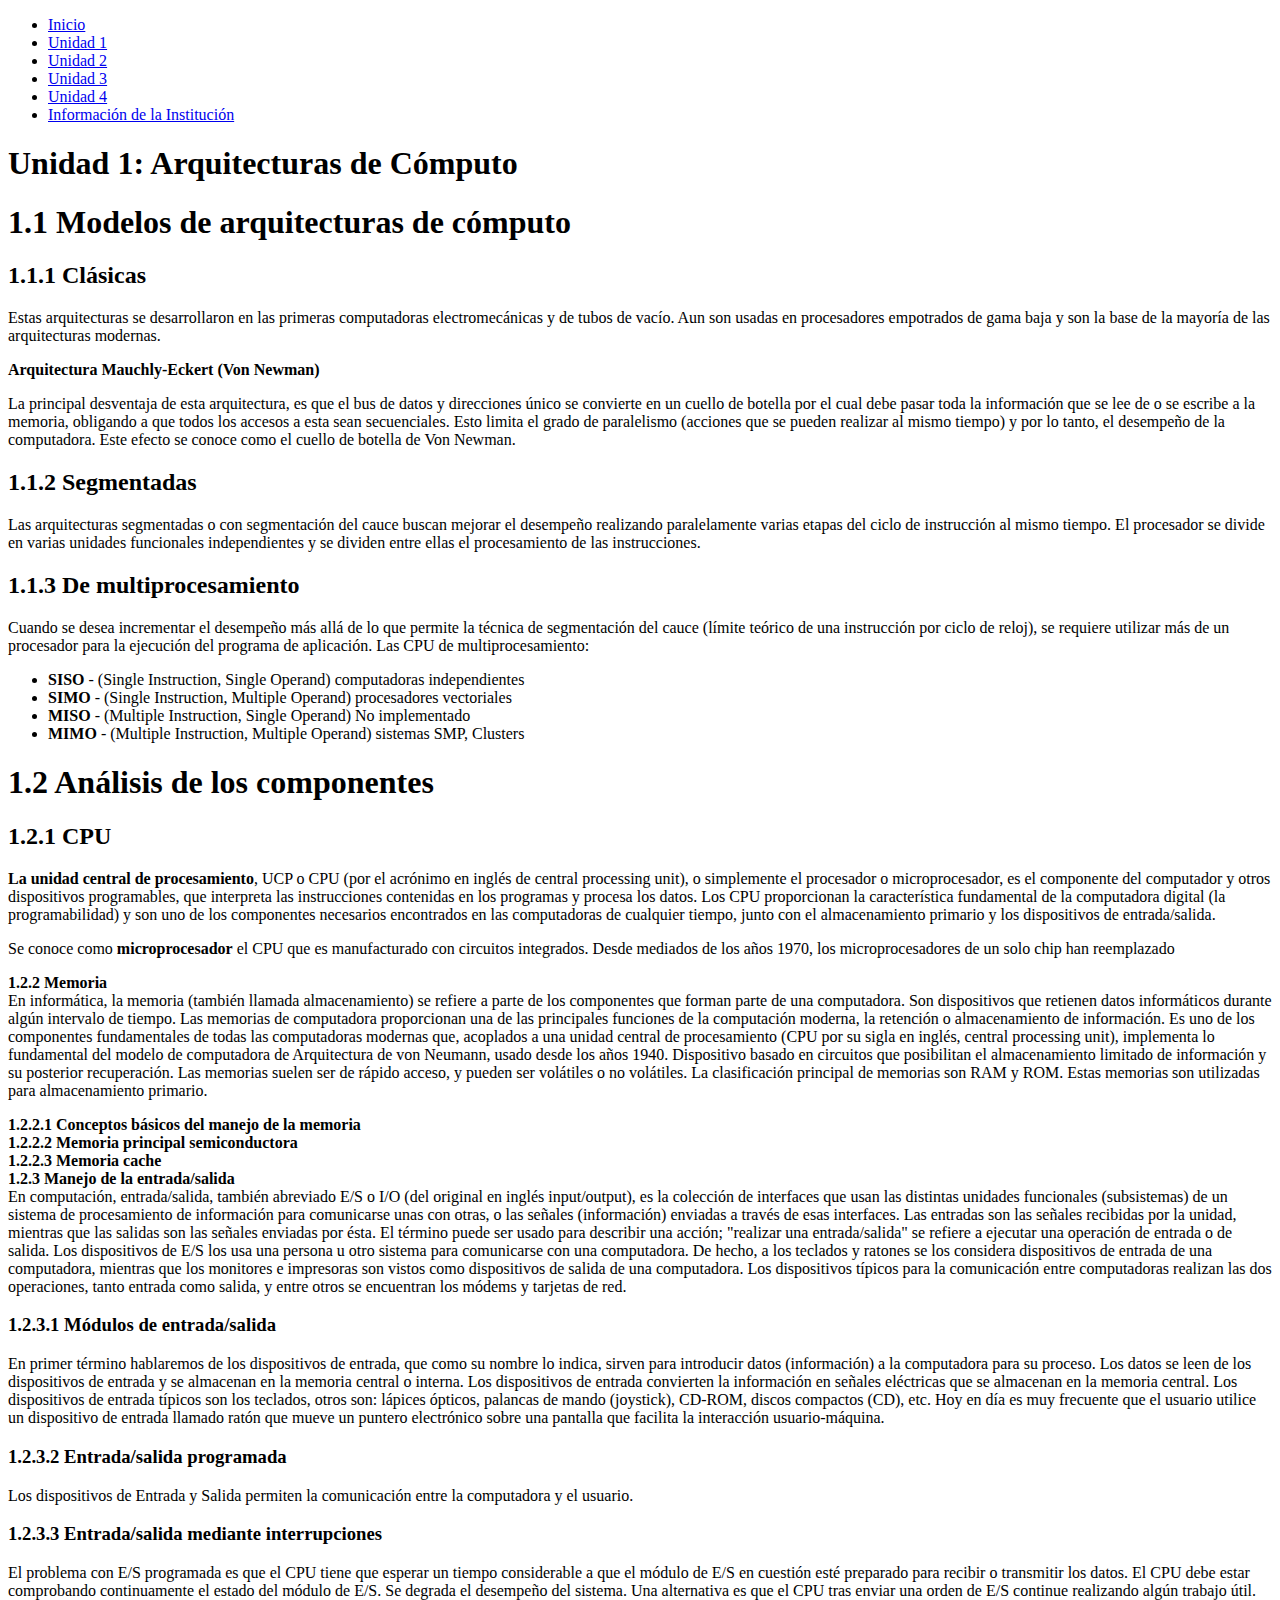
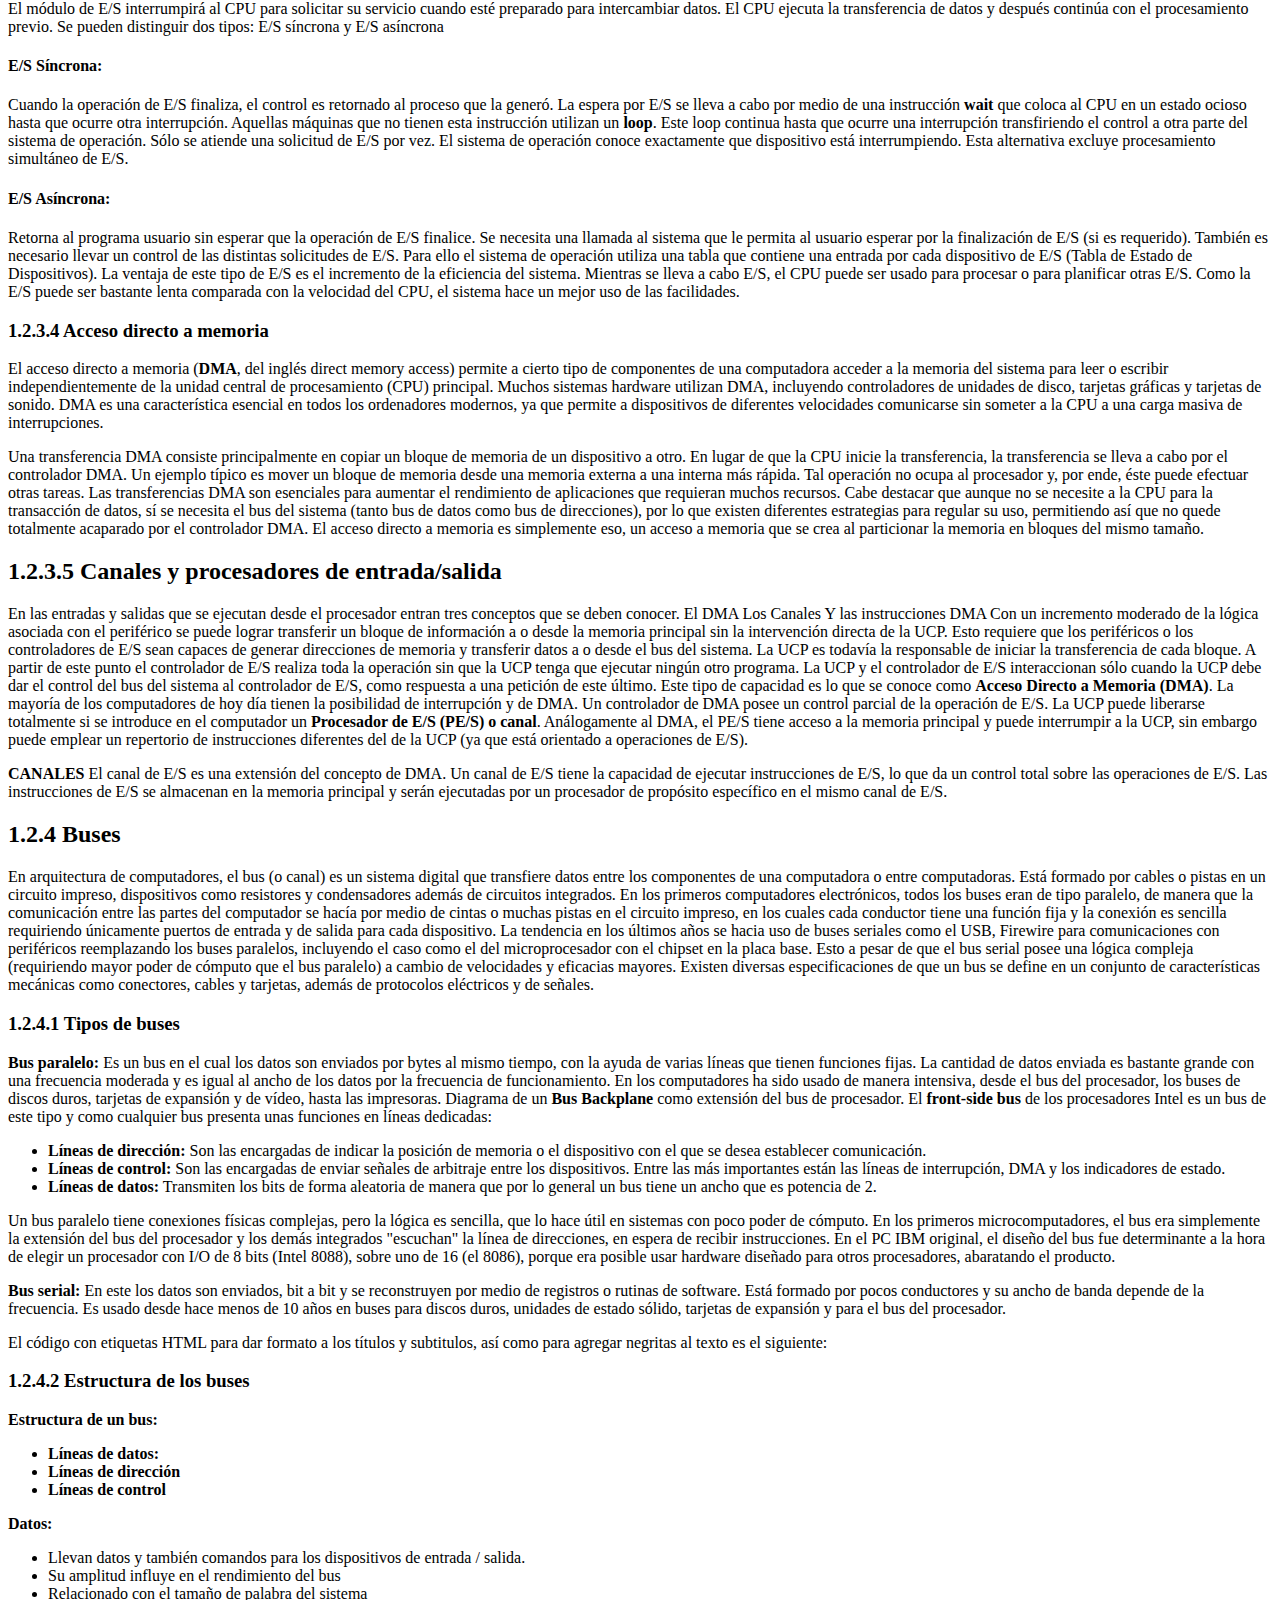
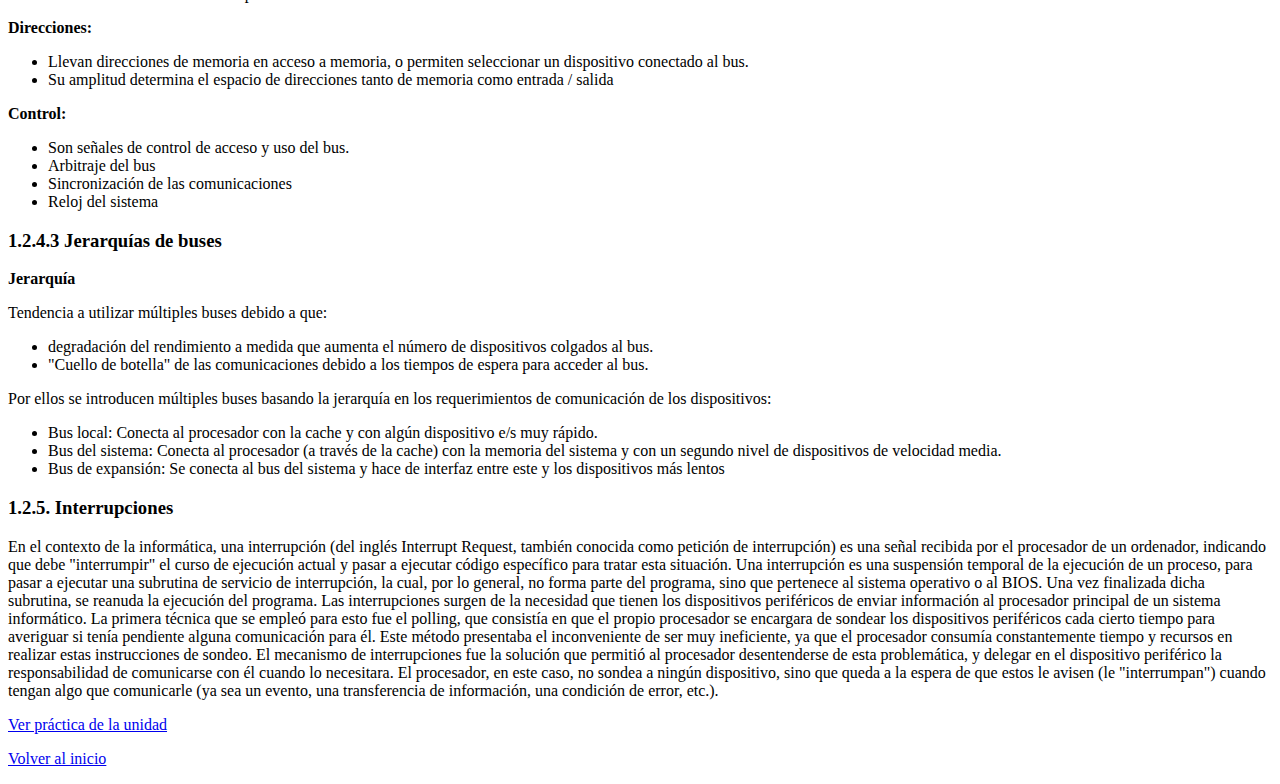
==== unidad1.html @ a1f37a38 "Initial commit" ====
<!DOCTYPE html>
<html>
<head>
  <title>Subtema 1 - Arquitectura de Computadoras</title>
  <link rel="stylesheet" type="text/css" href="../CSS/style.css">
</head>
<body>

  <nav>
    <ul>
      <li><a href="index.html">Inicio</a></li>
      <li><a href="unidad1.html">Unidad 1</a></li>
      <li><a href="unidad2.html">Unidad 2</a></li>
      <li><a href="unidad3.html">Unidad 3</a></li>
      <li><a href="unidad4.html">Unidad 4</a></li>
      <li><a href="https://saltillo.tecnm.mx/">Información de la Institución</a></li>
    </ul>
  </nav>

  <div class="titulo-principal">
    <h1>Unidad 1: Arquitecturas de Cómputo</h1>
  </div>

  <div class="contenido">
    <h1>1.1 Modelos de arquitecturas de cómputo</h1>
    <h2>1.1.1 Clásicas</h2>
    <p>Estas arquitecturas se desarrollaron en las primeras computadoras electromecánicas y de tubos de vacío. Aun son usadas en procesadores empotrados de gama baja y son la base de la mayoría de las arquitecturas modernas.</p>
    <p><strong>Arquitectura Mauchly-Eckert (Von Newman)</strong></p>
    <p>La principal desventaja de esta arquitectura, es que el bus de datos y direcciones único se convierte en un cuello de botella por el cual debe pasar toda la información que se lee de o se escribe a la memoria, obligando a que todos los accesos a esta sean secuenciales. Esto limita el grado de paralelismo (acciones que se pueden realizar al mismo tiempo) y por lo tanto, el desempeño de la computadora. Este efecto se conoce como el cuello de botella de Von Newman.</p>
    <h2>1.1.2 Segmentadas</h2>
    <p>Las arquitecturas segmentadas o con segmentación del cauce buscan mejorar el desempeño realizando paralelamente varias etapas del ciclo de instrucción al mismo tiempo. El procesador se divide en varias unidades funcionales independientes y se dividen entre ellas el procesamiento de las instrucciones.</p>
    <h2>1.1.3 De multiprocesamiento</h2>
    <p>Cuando se desea incrementar el desempeño más allá de lo que permite la técnica de segmentación del cauce (límite teórico de una instrucción por ciclo de reloj), se requiere utilizar más de un procesador para la ejecución del programa de aplicación. Las CPU de multiprocesamiento:</p>
    <ul>
      <li><strong>SISO</strong> - (Single Instruction, Single Operand) computadoras independientes</li>
      <li><strong>SIMO</strong> - (Single Instruction, Multiple Operand) procesadores vectoriales</li>
      <li><strong>MISO</strong> - (Multiple Instruction, Single Operand) No implementado</li>
      <li><strong>MIMO</strong> - (Multiple Instruction, Multiple Operand) sistemas SMP, Clusters</li>
    </ul>
    <h1>1.2 Análisis de los componentes</h1>
    <h2>1.2.1 CPU</h2>
    <p><strong>La unidad central de procesamiento</strong>, UCP o CPU (por el acrónimo en inglés de central processing unit), o simplemente el procesador o microprocesador, es el componente del computador y otros dispositivos programables, que interpreta las instrucciones contenidas en los programas y procesa los datos. Los CPU proporcionan la característica fundamental de la computadora digital (la programabilidad) y son uno de los componentes necesarios encontrados en las computadoras de cualquier tiempo, junto con el almacenamiento primario y los dispositivos de entrada/salida.</p>

  <p>Se conoce como <strong>microprocesador</strong> el CPU que es manufacturado con circuitos integrados. Desde mediados de los años 1970, los microprocesadores de un solo chip han reemplazado</p>

  <p><strong>1.2.2 Memoria</strong><br>En inform&aacute;tica, la memoria (tambi&eacute;n llamada almacenamiento) se refiere a parte de los componentes que forman parte de una computadora. Son dispositivos que retienen datos inform&aacute;ticos durante alg&uacute;n intervalo de tiempo. Las memorias de computadora proporcionan una de las principales funciones de la computaci&oacute;n moderna, la retenci&oacute;n o almacenamiento de informaci&oacute;n. Es uno de los componentes fundamentales de todas las computadoras modernas que, acoplados a una unidad central de procesamiento (CPU por su sigla en ingl&eacute;s, central processing unit), implementa lo fundamental del modelo de computadora de Arquitectura de von Neumann, usado desde los a&ntilde;os 1940. Dispositivo basado en circuitos que posibilitan el almacenamiento limitado de informaci&oacute;n y su posterior recuperaci&oacute;n. Las memorias suelen ser de r&aacute;pido acceso, y pueden ser vol&aacute;tiles o no vol&aacute;tiles. La clasificaci&oacute;n principal de memorias son RAM y ROM. Estas memorias son utilizadas para almacenamiento primario.</p>

  <p><strong>1.2.2.1 Conceptos b&aacute;sicos del manejo de la memoria</strong><br><strong>1.2.2.2 Memoria principal semiconductora</strong><br><strong>1.2.2.3 Memoria cache</strong><br><strong>1.2.3 Manejo de la entrada/salida</strong><br>En computaci&oacute;n, entrada/salida, tambi&eacute;n abreviado E/S o I/O (del original en ingl&eacute;s input/output), es la colecci&oacute;n de interfaces que usan las distintas unidades funcionales (subsistemas) de un sistema de procesamiento de informaci&oacute;n para comunicarse unas con otras, o las se&ntilde;ales (informaci&oacute;n) enviadas a trav&eacute;s de esas interfaces. Las entradas son las se&ntilde;ales recibidas por la unidad, mientras que las salidas son las se&ntilde;ales enviadas por &eacute;sta. El t&eacute;rmino puede ser usado para describir una acci&oacute;n; &quot;realizar una entrada/salida&quot; se refiere a ejecutar una operaci&oacute;n de entrada o de salida. Los dispositivos de E/S los usa una persona u otro sistema para comunicarse con una computadora. De hecho, a los teclados y ratones se los considera dispositivos de entrada de una computadora, mientras que los monitores e impresoras son vistos como dispositivos de salida de una computadora. Los dispositivos t&iacute;picos para la comunicaci&oacute;n entre computadoras realizan las dos operaciones, tanto entrada como salida, y entre otros se encuentran los m&oacute;dems y tarjetas de red. </p>
  <h3>1.2.3.1 Módulos de entrada/salida</h3>
  <p>En primer término hablaremos de los dispositivos de entrada, que como su nombre lo indica, sirven para introducir datos (información) a la computadora para su proceso. Los datos se leen de los dispositivos de entrada y se almacenan en la memoria central o interna. Los dispositivos de entrada convierten la información en señales eléctricas que se almacenan en la memoria central. Los dispositivos de entrada típicos son los teclados, otros son: lápices ópticos, palancas de mando (joystick), CD-ROM, discos compactos (CD), etc. Hoy en día es muy frecuente que el usuario utilice un dispositivo de entrada llamado ratón que mueve un puntero electrónico sobre una pantalla que facilita la interacción usuario-máquina.</p>
  <h3>1.2.3.2 Entrada/salida programada</h3>
  <p>Los dispositivos de Entrada y Salida permiten la comunicación entre la computadora y el usuario.</p>
  <h3>1.2.3.3 Entrada/salida mediante interrupciones</h3>
  <p>El problema con E/S programada es que el CPU tiene que esperar un tiempo considerable a que el módulo de E/S en cuestión esté preparado para recibir o transmitir los datos. El CPU debe estar comprobando continuamente el estado del módulo de E/S. Se degrada el desempeño del sistema. Una alternativa es que el CPU tras enviar una orden de E/S continue realizando algún trabajo útil. El módulo de E/S interrumpirá al CPU para solicitar su servicio cuando esté preparado para intercambiar datos. El CPU ejecuta la transferencia de datos y después continúa con el procesamiento previo. Se pueden distinguir dos tipos: E/S síncrona y E/S asíncrona</p>
  <h4>E/S Síncrona:</h4>
  <p>Cuando la operación de E/S finaliza, el control es retornado al proceso que la generó. La espera por E/S se lleva a cabo por medio de una instrucción <strong>wait</strong> que coloca al CPU en un estado ocioso hasta que ocurre otra interrupción. Aquellas máquinas que no tienen esta instrucción utilizan un <strong>loop</strong>. Este loop continua hasta que ocurre una interrupción transfiriendo el control a otra parte del sistema de operación. Sólo se atiende una solicitud de E/S por vez. El sistema de operación conoce exactamente que dispositivo está interrumpiendo. Esta alternativa excluye procesamiento simultáneo de E/S.</p>
  <h4>E/S Asíncrona:</h4>
  <p>Retorna al programa usuario sin esperar que la operación de E/S finalice. Se necesita una llamada al sistema que le permita al usuario esperar por la finalización de E/S (si es requerido). También es necesario llevar un control de las distintas solicitudes de E/S. Para ello el sistema de operación utiliza una tabla que contiene una entrada por cada dispositivo de E/S (Tabla de Estado de Dispositivos). La ventaja de este tipo de E/S es el incremento de la eficiencia del sistema. Mientras se lleva a cabo E/S, el CPU puede ser usado para procesar o para planificar otras E/S. Como la E/S puede ser bastante lenta comparada con la velocidad del CPU, el sistema hace un mejor uso de las facilidades. </p>
    
<h3>1.2.3.4 Acceso directo a memoria</h3>
<p>El acceso directo a memoria (<strong>DMA</strong>, del ingl&eacute;s direct memory access) permite a cierto tipo de componentes de una computadora acceder a la memoria del sistema para leer o escribir independientemente de la unidad central de procesamiento (CPU) principal. Muchos sistemas hardware utilizan DMA, incluyendo controladores de unidades de disco, tarjetas gr&aacute;ficas y tarjetas de sonido. DMA es una caracter&iacute;stica esencial en todos los ordenadores modernos, ya que permite a dispositivos de diferentes velocidades comunicarse sin someter a la CPU a una carga masiva de interrupciones.</p>
<p>Una transferencia DMA consiste principalmente en copiar un bloque de memoria de un dispositivo a otro. En lugar de que la CPU inicie la transferencia, la transferencia se lleva a cabo por el controlador DMA. Un ejemplo t&iacute;pico es mover un bloque de memoria desde una memoria externa a una interna m&aacute;s r&aacute;pida. Tal operaci&oacute;n no ocupa al procesador y, por ende, &eacute;ste puede efectuar otras tareas. Las transferencias DMA son esenciales para aumentar el rendimiento de aplicaciones que requieran muchos recursos. Cabe destacar que aunque no se necesite a la CPU para la transacci&oacute;n de datos, s&iacute; se necesita el bus del sistema (tanto bus de datos como bus de direcciones), por lo que existen diferentes estrategias para regular su uso, permitiendo as&iacute; que no quede totalmente acaparado por el controlador DMA. El acceso directo a memoria es simplemente eso, un acceso a memoria que se crea al particionar la memoria en bloques del mismo tama&ntilde;o.</p>
<h2>1.2.3.5 Canales y procesadores de entrada/salida</h2>
<p>En las entradas y salidas que se ejecutan desde el procesador entran tres conceptos que se deben conocer. El DMA Los Canales Y las instrucciones DMA Con un incremento moderado de la l&oacute;gica asociada con el perif&eacute;rico se puede lograr transferir un bloque de informaci&oacute;n a o desde la memoria principal sin la intervenci&oacute;n directa de la UCP. Esto requiere que los perif&eacute;ricos o los controladores de E/S sean capaces de generar direcciones de memoria y transferir datos a o desde el bus del sistema. La UCP es todav&iacute;a la responsable de iniciar la transferencia de cada bloque. A partir de este punto el controlador de E/S realiza toda la operaci&oacute;n sin que la UCP tenga que ejecutar ning&uacute;n otro programa. La UCP y el controlador de E/S interaccionan s&oacute;lo cuando la UCP debe dar el control del bus del sistema al controlador de E/S, como respuesta a una petici&oacute;n de este &uacute;ltimo. Este tipo de capacidad es lo que se conoce como <strong>Acceso Directo a Memoria (DMA)</strong>. La mayor&iacute;a de los computadores de hoy d&iacute;a tienen la posibilidad de interrupci&oacute;n y de DMA. Un controlador de DMA posee un control parcial de la operaci&oacute;n de E/S. La UCP puede liberarse totalmente si se introduce en el computador un <strong>Procesador de E/S (PE/S) o canal</strong>. An&aacute;logamente al DMA, el PE/S tiene acceso a la memoria principal y puede interrumpir a la UCP, sin embargo puede emplear un repertorio de instrucciones diferentes del de la UCP (ya que est&aacute; orientado a operaciones de E/S).</p>
<p><strong>CANALES</strong> El canal de E/S es una extensi&oacute;n del concepto de DMA. Un canal de E/S tiene la capacidad de ejecutar instrucciones de E/S, lo que da un control total sobre las operaciones de E/S. Las instrucciones de E/S se almacenan en la memoria principal y ser&aacute;n ejecutadas por un procesador de prop&oacute;sito espec&iacute;fico en el mismo canal de E/S.</p>
<h2>1.2.4 Buses</h2>
<p>En arquitectura de computadores, el bus (o canal) es un sistema digital que transfiere datos entre los componentes de una computadora o entre computadoras. Est&aacute; formado por cables o pistas en un circuito impreso, dispositivos como resistores y condensadores adem&aacute;s de circuitos integrados. En los primeros computadores electr&oacute;nicos, todos los buses eran de tipo paralelo, de manera que la comunicaci&oacute;n entre las partes del computador se hac&iacute;a por medio de cintas o muchas pistas en el circuito impreso, en los cuales cada conductor tiene una funci&oacute;n fija y la conexi&oacute;n es sencilla requiriendo &uacute;nicamente puertos de entrada y de salida para cada dispositivo. La tendencia en los &uacute;ltimos a&ntilde;os se hacia uso de buses seriales como el USB, Firewire para comunicaciones con perif&eacute;ricos reemplazando los buses paralelos, incluyendo el caso como el del microprocesador con el chipset en la placa base. Esto a pesar de que el bus serial posee una l&oacute;gica compleja (requiriendo mayor poder de c&oacute;mputo que el bus paralelo) a cambio de velocidades y eficacias mayores. Existen diversas especificaciones de que un bus se define en un conjunto de caracter&iacute;sticas mec&aacute;nicas como conectores, cables y tarjetas, adem&aacute;s de protocolos el&eacute;ctricos y de se&ntilde;ales. </p>
<h3>1.2.4.1 Tipos de buses</h3>
<p><strong>Bus paralelo:</strong> Es un bus en el cual los datos son enviados por bytes al mismo tiempo, con la ayuda de varias líneas que tienen funciones fijas. La cantidad de datos enviada es bastante grande con una frecuencia moderada y es igual al ancho de los datos por la frecuencia de funcionamiento. En los computadores ha sido usado de manera intensiva, desde el bus del procesador, los buses de discos duros, tarjetas de expansión y de vídeo, hasta las impresoras. Diagrama de un <strong>Bus Backplane</strong> como extensión del bus de procesador. El <strong>front-side bus</strong> de los procesadores Intel es un bus de este tipo y como cualquier bus presenta unas funciones en líneas dedicadas:</p>
<ul>
  <li><strong>Líneas de dirección:</strong> Son las encargadas de indicar la posición de memoria o el dispositivo con el que se desea establecer comunicación.</li>
  <li><strong>Líneas de control:</strong> Son las encargadas de enviar señales de arbitraje entre los dispositivos. Entre las más importantes están las líneas de interrupción, DMA y los indicadores de estado.</li>
  <li><strong>Líneas de datos:</strong> Transmiten los bits de forma aleatoria de manera que por lo general un bus tiene un ancho que es potencia de 2.</li>
</ul>
<p>Un bus paralelo tiene conexiones físicas complejas, pero la lógica es sencilla, que lo hace útil en sistemas con poco poder de cómputo. En los primeros microcomputadores, el bus era simplemente la extensión del bus del procesador y los demás integrados "escuchan" la línea de direcciones, en espera de recibir instrucciones. En el PC IBM original, el diseño del bus fue determinante a la hora de elegir un procesador con I/O de 8 bits (Intel 8088), sobre uno de 16 (el 8086), porque era posible usar hardware diseñado para otros procesadores, abaratando el producto.</p>
<p><strong>Bus serial:</strong> En este los datos son enviados, bit a bit y se reconstruyen por medio de registros o rutinas de software. Está formado por pocos conductores y su ancho de banda depende de la frecuencia. Es usado desde hace menos de 10 años en buses para discos duros, unidades de estado sólido, tarjetas de expansión y para el bus del procesador.</p>
El código con etiquetas HTML para dar formato a los títulos y subtitulos, así como para agregar negritas al texto es el siguiente:

<h3><strong>1.2.4.2 Estructura de los buses</strong></h3>
<p><strong>Estructura de un bus:</strong></p>
<ul>
<li><strong>Líneas de datos:</strong></li>
<li><strong>Líneas de dirección</strong></li>
<li><strong>Líneas de control</strong></li>
</ul>
<p><strong>Datos:</strong></p>
<ul>
<li>Llevan datos y también comandos para los dispositivos de entrada / salida.</li>
<li>Su amplitud influye en el rendimiento del bus</li>
<li>Relacionado con el tamaño de palabra del sistema</li>
</ul>
<p><strong>Direcciones:</strong></p>
<ul>
<li>Llevan direcciones de memoria en acceso a memoria, o permiten seleccionar un dispositivo conectado al bus.</li>
<li>Su amplitud determina el espacio de direcciones tanto de memoria como entrada / salida</li>
</ul>
<p><strong>Control:</strong></p>
<ul>
<li>Son señales de control de acceso y uso del bus.</li>
<li>Arbitraje del bus</li>
<li>Sincronización de las comunicaciones</li>
<li>Reloj del sistema</li>
</ul>
<h3><strong>1.2.4.3 Jerarquías de buses</strong></h3>
<p><strong>Jerarquía</strong></p>
<p>Tendencia a utilizar múltiples buses debido a que:</p>
<ul>
<li>degradación del rendimiento a medida que aumenta el número de dispositivos colgados al bus.</li>
<li>"Cuello de botella" de las comunicaciones debido a los tiempos de espera para acceder al bus.</li>
</ul>
<p>Por ellos se introducen múltiples buses basando la jerarquía en los requerimientos de comunicación de los dispositivos:</p>
<ul>
<li>Bus local: Conecta al procesador con la cache y con algún dispositivo e/s muy rápido.</li>
<li>Bus del sistema: Conecta al procesador (a través de la cache) con la memoria del sistema y con un segundo nivel de dispositivos de velocidad media.</li>
<li>Bus de expansión: Se conecta al bus del sistema y hace de interfaz entre este y los dispositivos más lentos</li>
</ul>
<h3><strong>1.2.5. Interrupciones</strong></h3>
<p>En el contexto de la informática, una interrupción (del inglés Interrupt Request, también conocida como petición de interrupción) es una señal recibida por el procesador de un ordenador, indicando que debe "interrumpir" el curso de ejecución actual y pasar a ejecutar código específico para tratar esta situación. Una interrupción es una suspensión temporal de la ejecución de un proceso, para pasar a ejecutar una subrutina de servicio de interrupción, la cual, por lo general, no forma parte del programa, sino que pertenece al sistema operativo o al BIOS. Una vez finalizada dicha subrutina, se reanuda la ejecución del programa. Las interrupciones surgen de la necesidad que tienen los dispositivos periféricos de enviar información al procesador principal de un sistema informático. La primera técnica que se empleó para esto fue el polling, que consistía en que el propio procesador se encargara de sondear los dispositivos periféricos cada cierto tiempo para averiguar si tenía pendiente alguna comunicación para él. Este método presentaba el inconveniente de ser muy ineficiente, ya que el procesador consumía constantemente tiempo y recursos en realizar estas instrucciones de sondeo. El mecanismo de interrupciones fue la solución que permitió al procesador desentenderse de esta problemática, y delegar en el dispositivo periférico la responsabilidad de comunicarse con él cuando lo necesitara. El procesador, en este caso, no sondea a ningún dispositivo, sino que queda a la espera de que estos le avisen (le "interrumpan") cuando tengan algo que comunicarle (ya sea un evento, una transferencia de información, una condición de error, etc.).</p>
<a href="https://drive.google.com/file/d/1qnES1pbY6U4Cs0rEPIa8A9lcvdvyMrHi/view?usp=share_link" class="boton-practica">Ver práctica de la unidad</a>
<p><a href="index.html" class="volver">Volver al inicio</a></p>
</div>
</body>
</html>
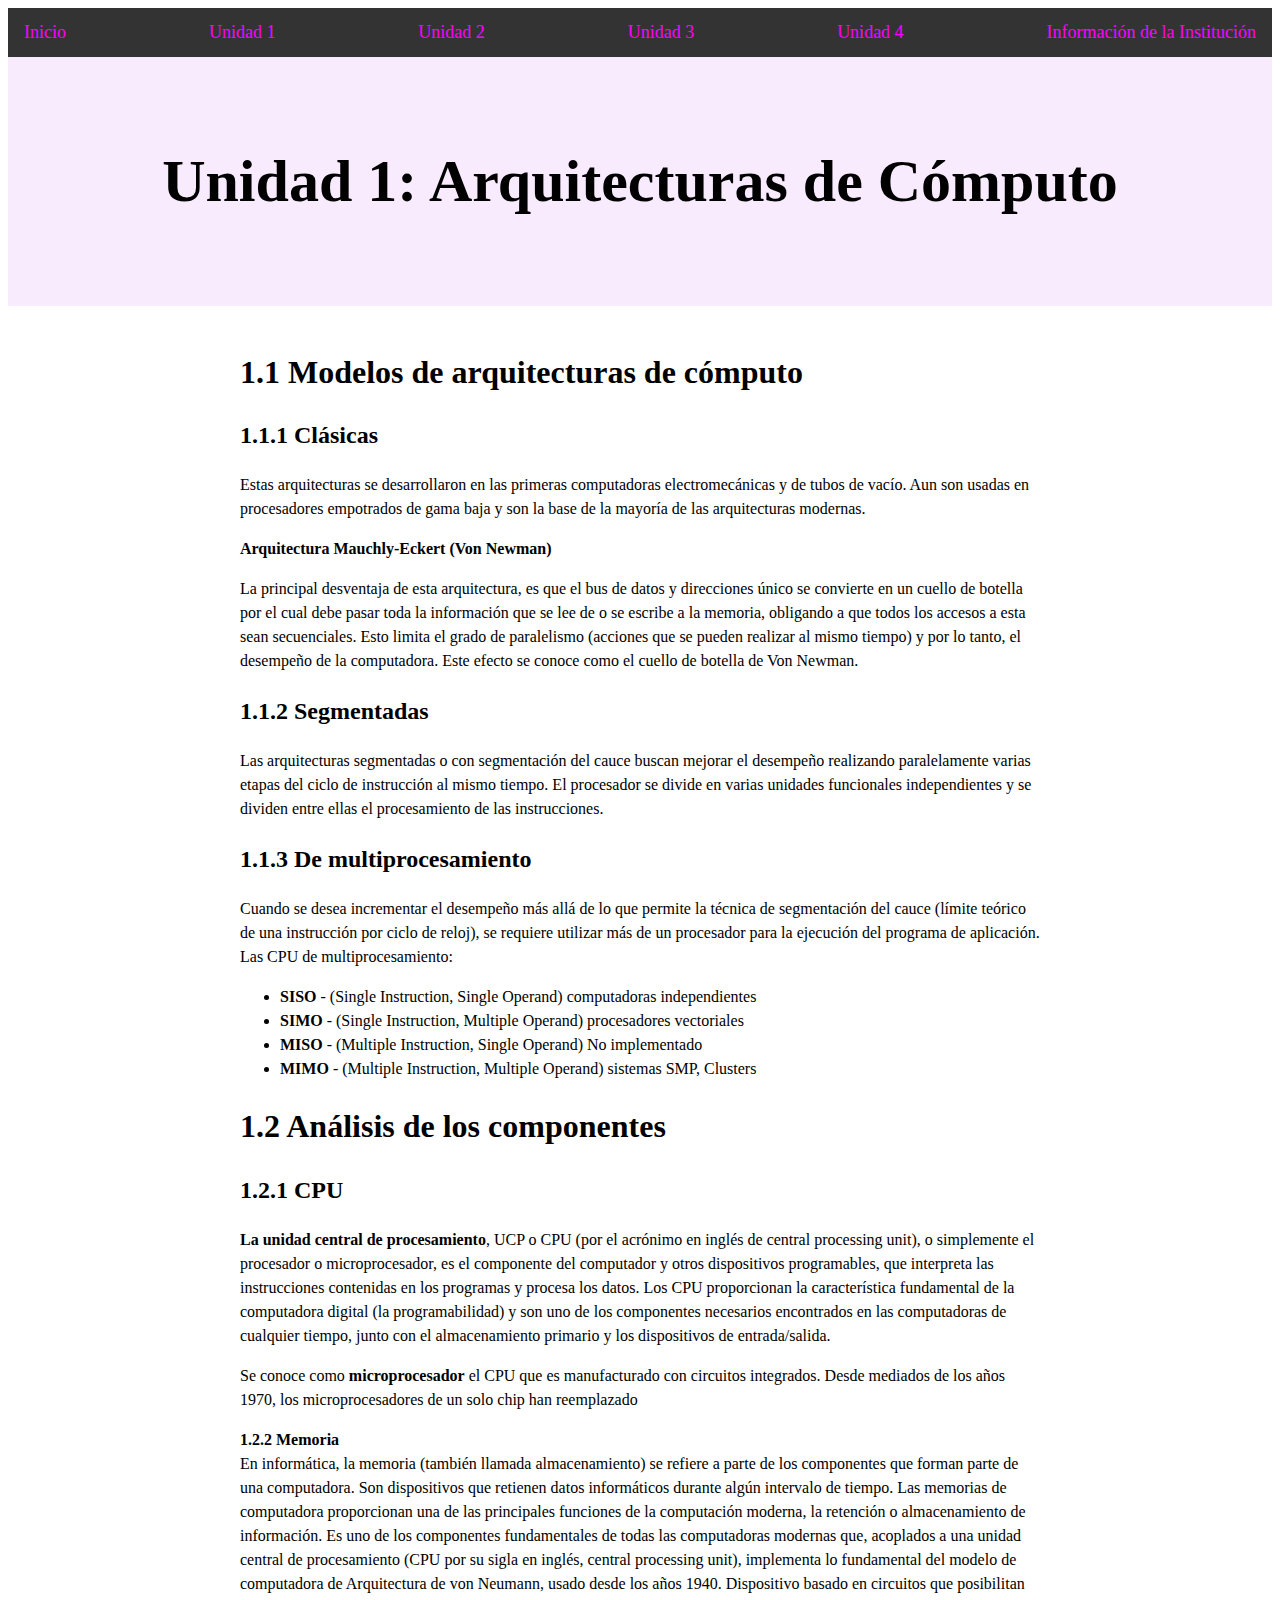
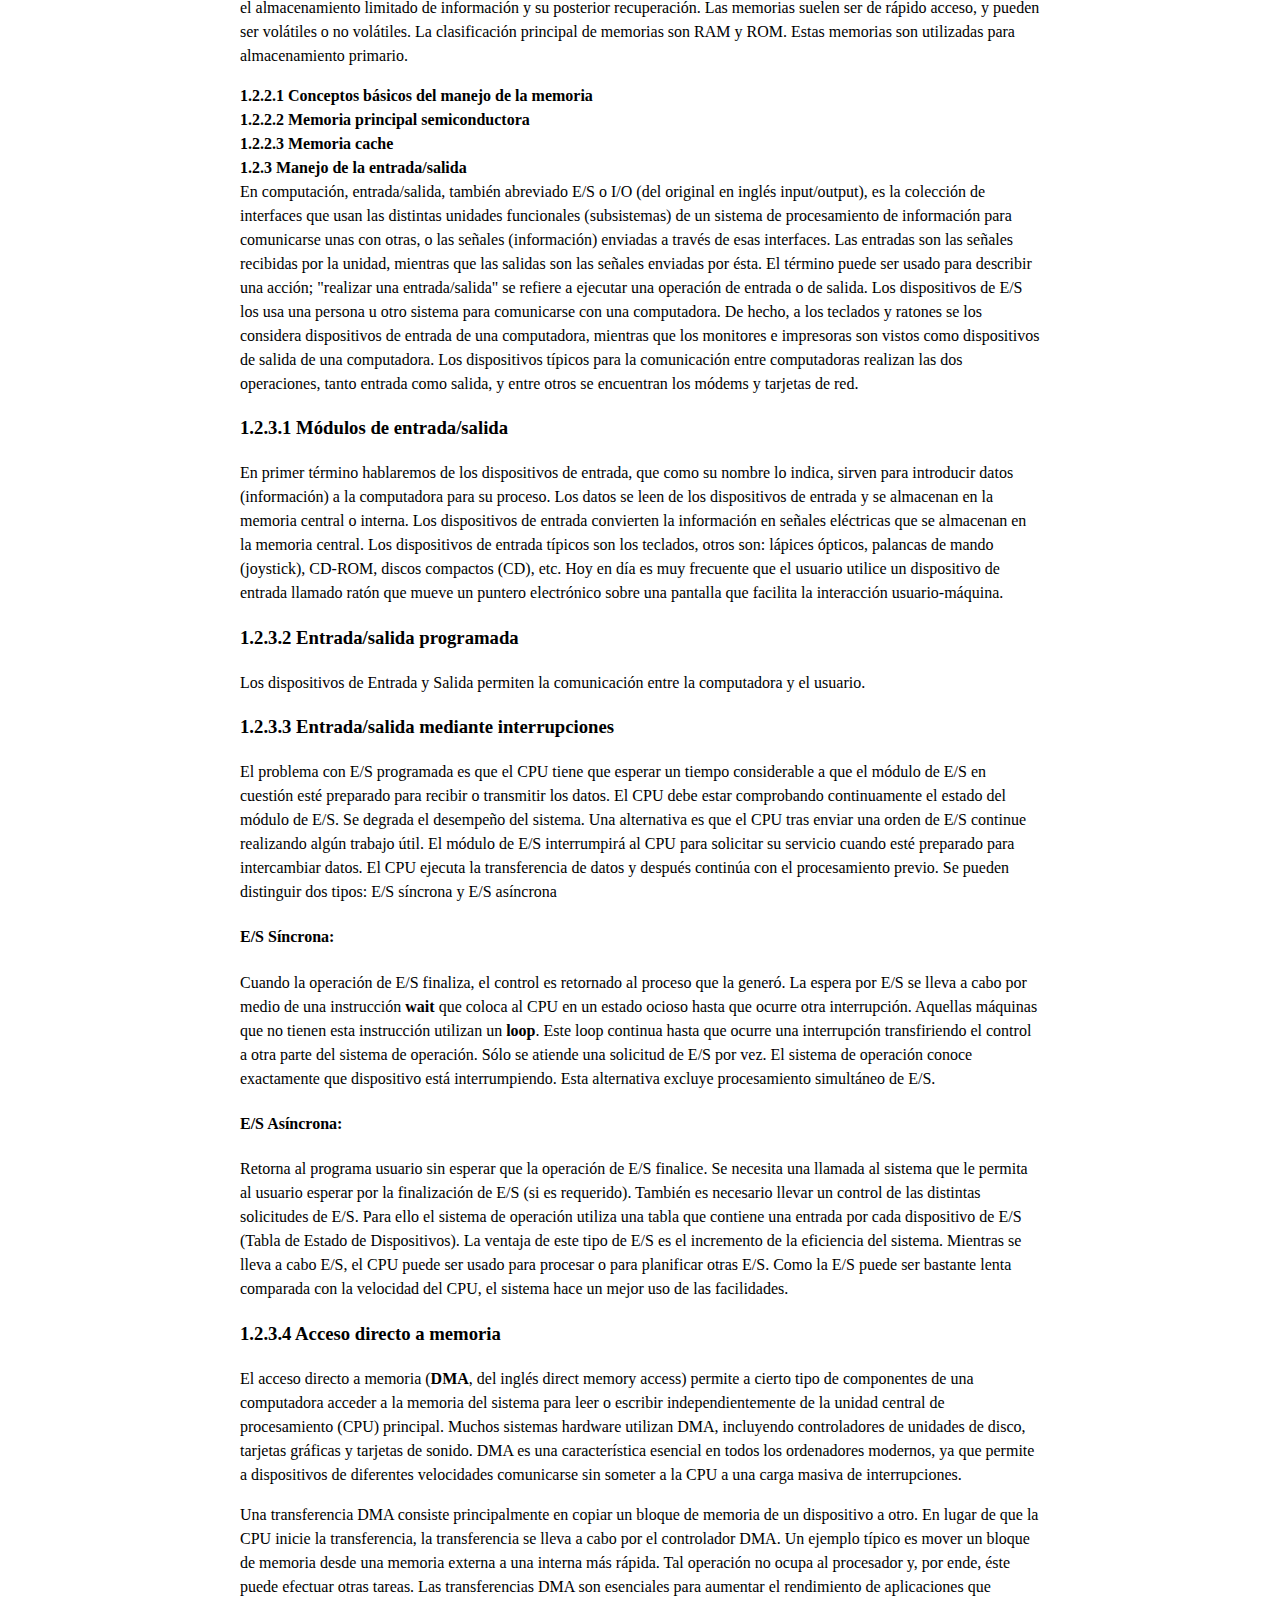
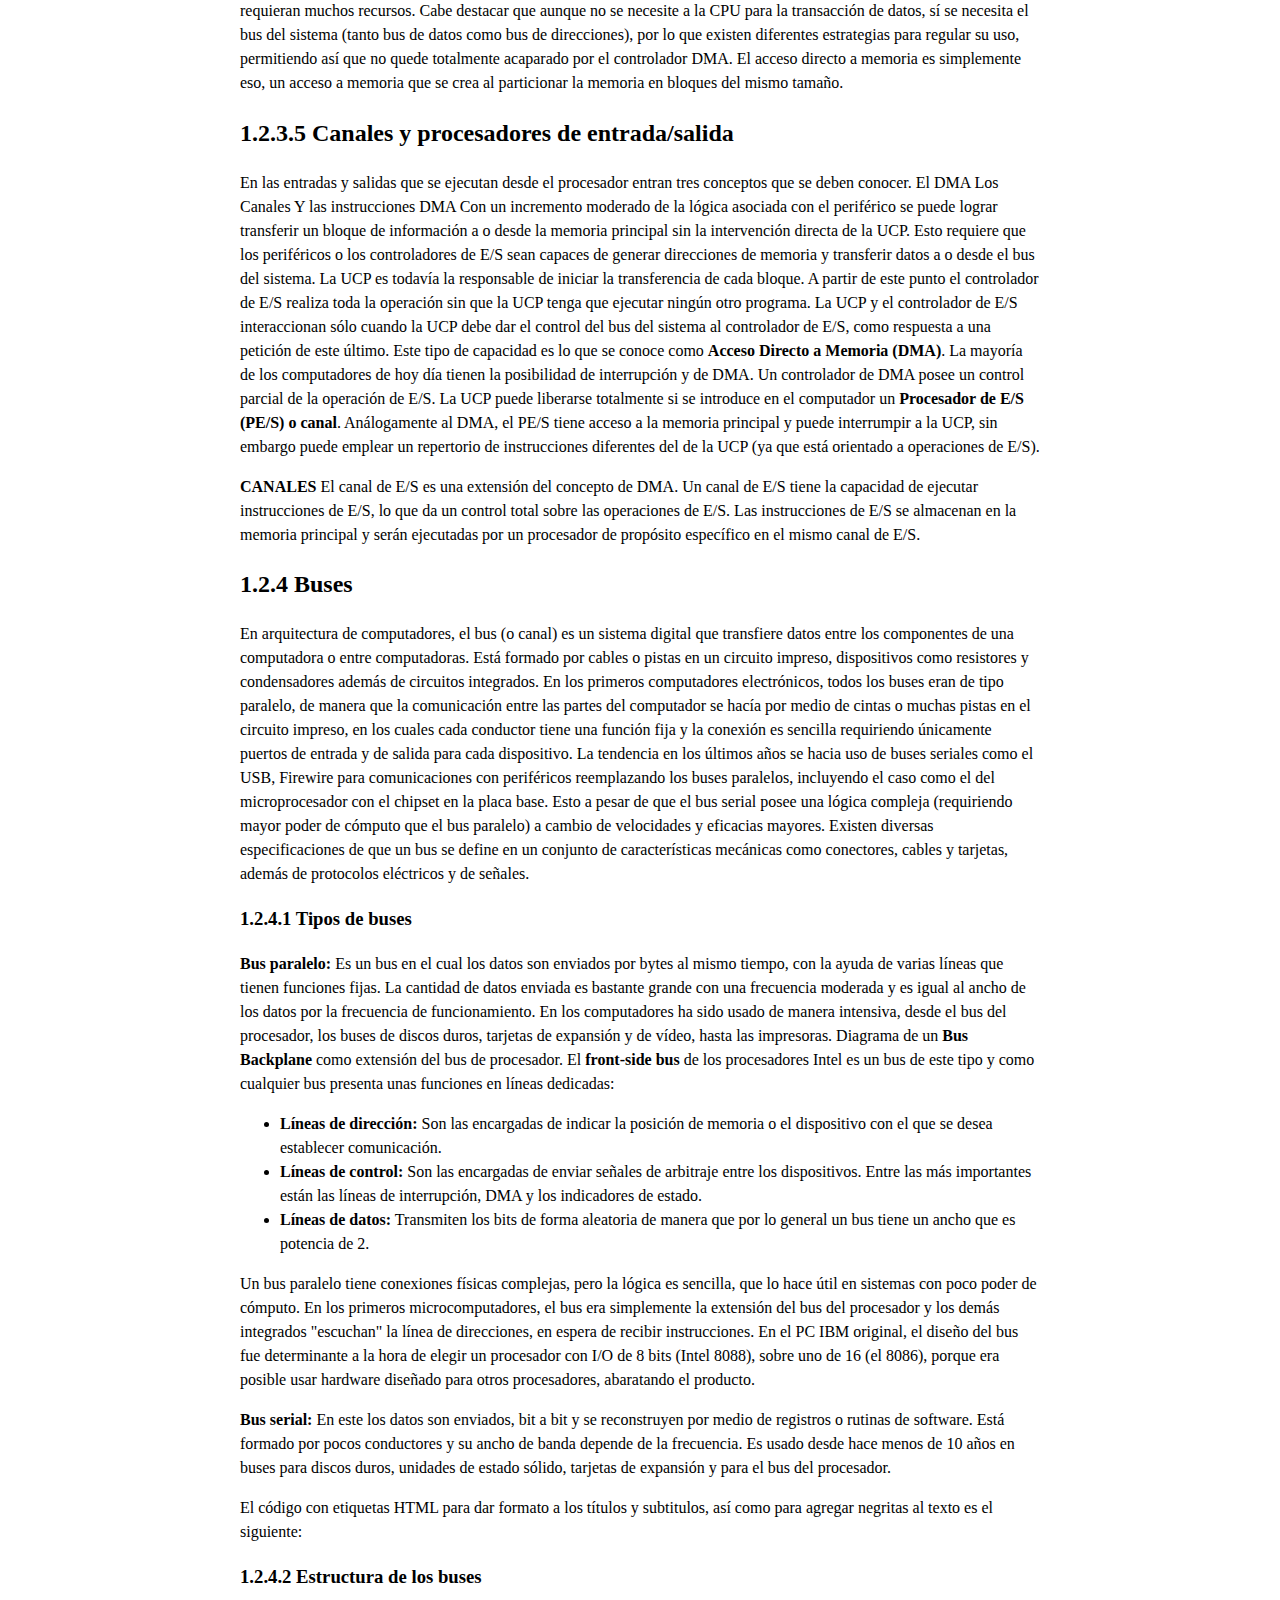
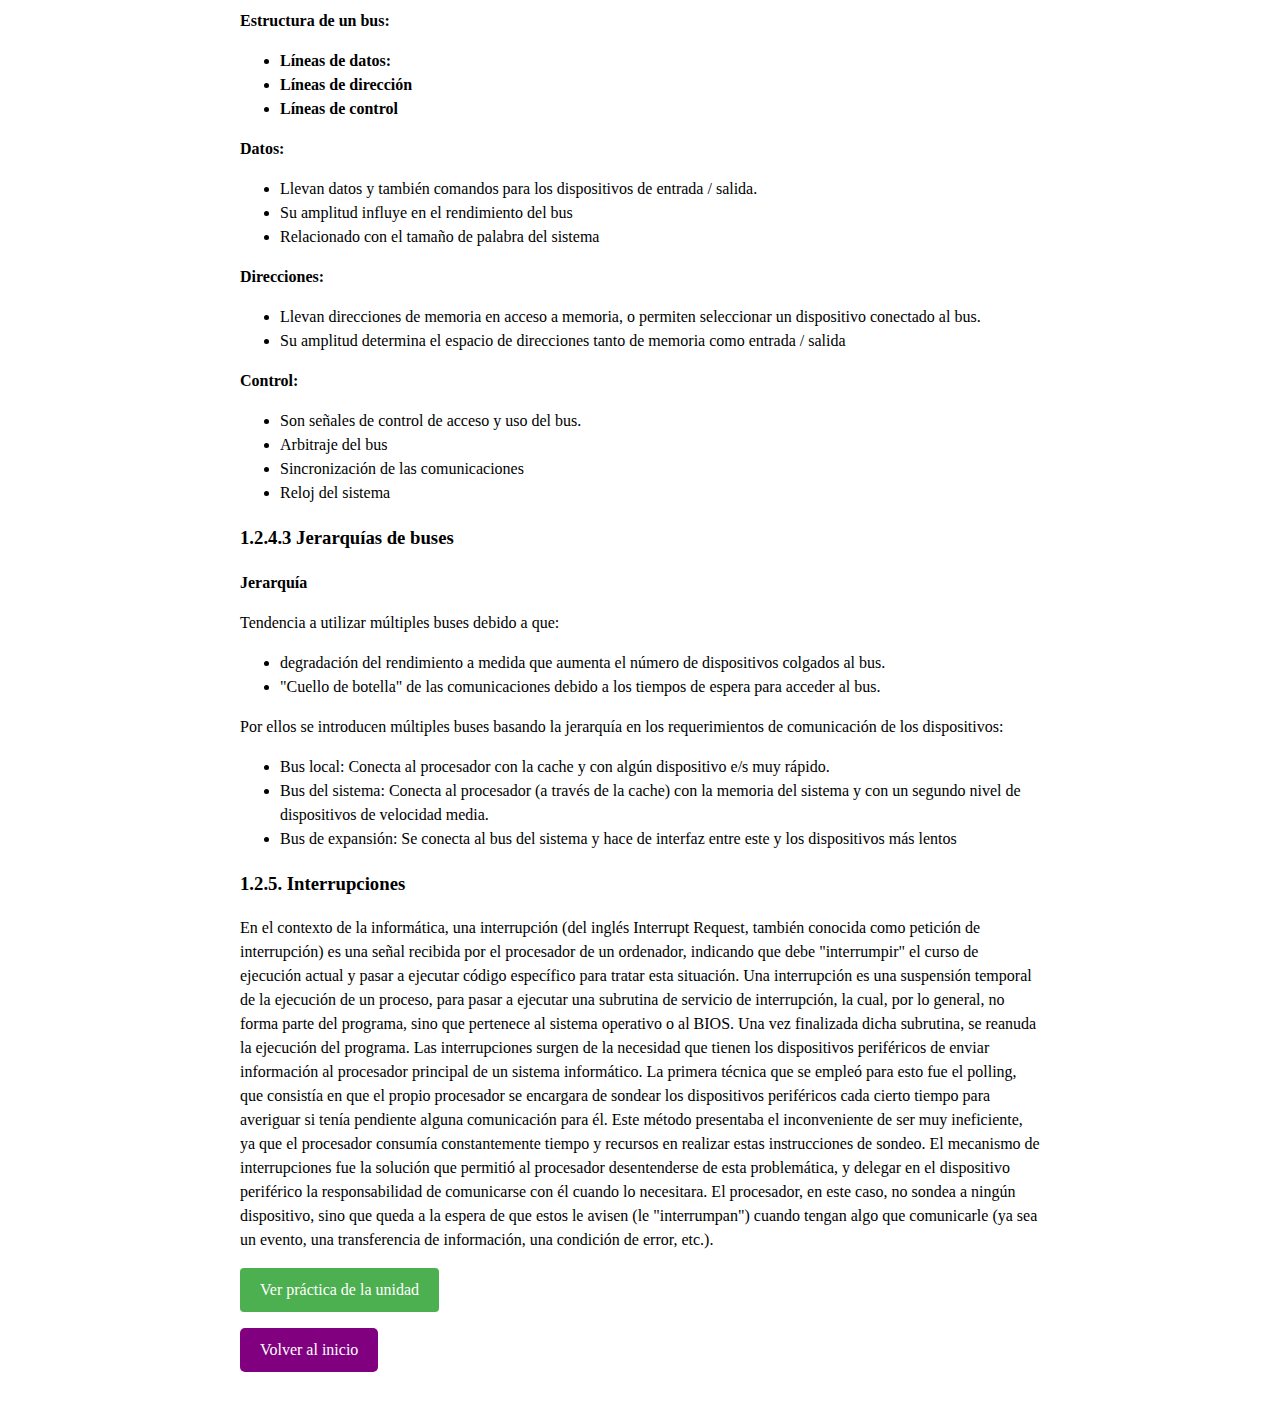
==== commit 5de9894d: "unidad1.html" ====
--- a/unidad1.html
+++ b/unidad1.html
@@ -2,7 +2,7 @@
 <html>
 <head>
   <title>Subtema 1 - Arquitectura de Computadoras</title>
-  <link rel="stylesheet" type="text/css" href="../CSS/style.css">
+  <link rel="stylesheet" type="text/css" href="style.css">
 </head>
 <body>
 
--- a/style.css
+++ b/style.css
@@ -0,0 +1,85 @@
+body.menu{
+    background-color: darkviolet;
+}
+
+nav {
+  background-color: #333;
+  overflow: hidden;
+}
+
+nav ul {
+  list-style-type: none;
+  margin: 0;
+  padding: 0;
+  display: flex;
+  justify-content: space-between;
+}
+
+nav li {
+  float: left;
+}
+
+nav li a {
+  display: block;
+  color:fuchsia;
+  text-align: center;
+  padding: 14px 16px;
+  text-decoration: none;
+  font-size: 18px;
+}
+
+nav li a:hover {
+  background-color: #111;
+}
+
+.titulo-principal {
+    background-color: #f9ebfe;
+    text-align: center;
+    padding: 50px;
+    font-size: 30px;
+}
+
+.introduccion {
+    background-color:#333;
+    text-align: center;
+    padding: 30px;
+    color: rgb(255, 189, 253);
+    font-size: 17px;;
+}
+
+.volver {
+    display: inline-block;
+    padding: 10px 20px;
+    border-radius: 5px;
+    background-color: purple;
+    color: white;
+    text-decoration: none;
+}
+  
+.contenido {
+    max-width: 800px; 
+    margin: 0 auto; 
+    padding: 20px; 
+    font-size: 16px;
+    line-height: 1.5; 
+}
+
+footer {
+    background-color: #e97474; /* establecemos un color de fondo para el footer */
+    padding: 13px; /* agregamos un poco de espacio alrededor del contenido */
+    text-align: center; /* centramos el contenido horizontalmente */
+    font-size: 14px; /* establecemos un tamaño de fuente más pequeño para el footer */
+}
+
+.boton-practica {
+  display: inline-block;
+  padding: 10px 20px;
+  background-color: #4CAF50;
+  color: white;
+  text-decoration: none;
+  border-radius: 4px;
+}
+
+.boton-practica:hover {
+  background-color: #45a049;
+}